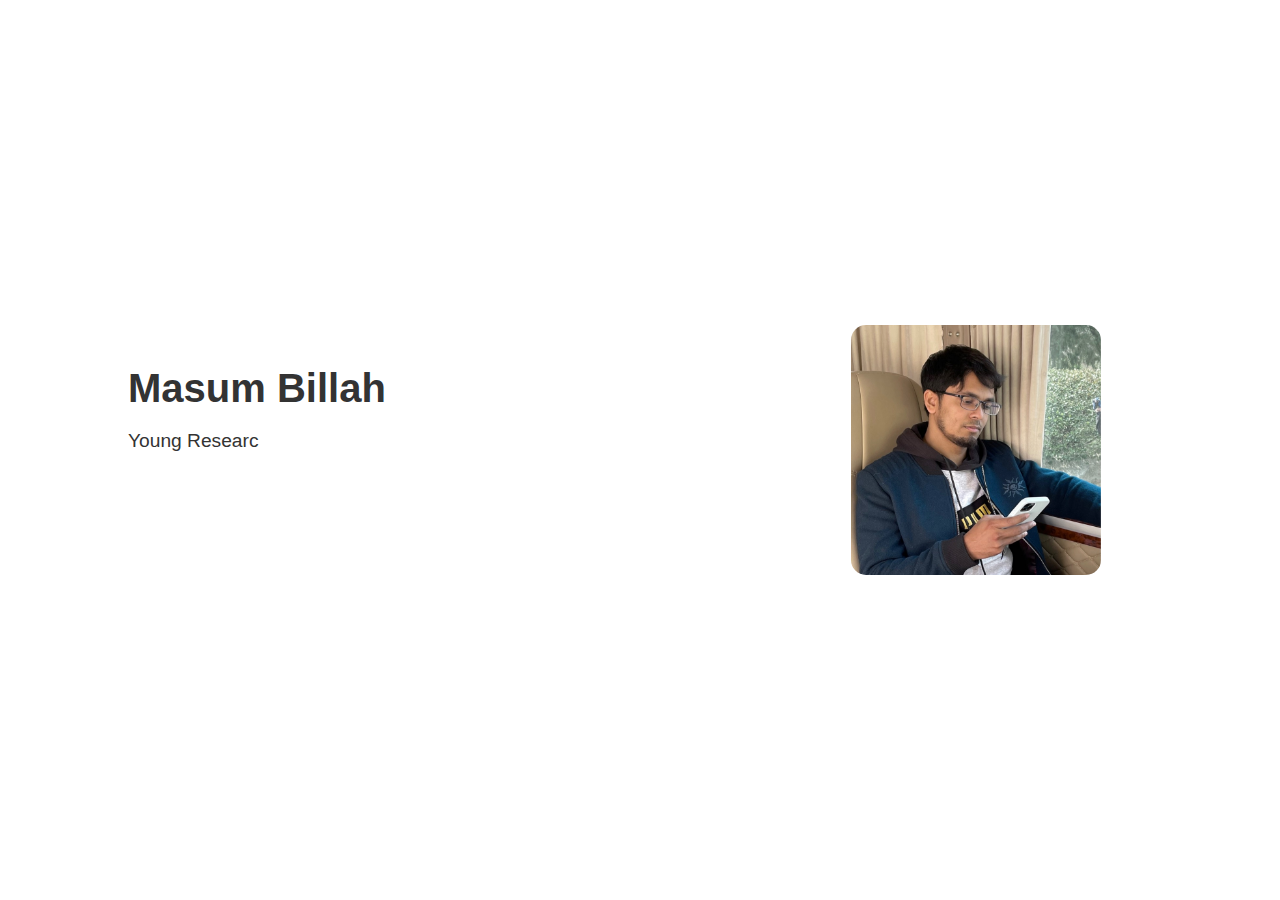
==== index.html @ 6d70ecaf "Initial commit" ====
<!DOCTYPE html>
<html lang="en">

<head>
    <meta charset="UTF-8">
    <meta name="viewport" content="width=device-width, initial-scale=1.0">
    <title>Masum Billah - Portfolio</title>
    <meta name="title" content="Masum Billah - Portolio">

    <link rel="stylesheet" href="styles.css">
    <link rel="stylesheet" href="https://cdnjs.cloudflare.com/ajax/libs/font-awesome/5.15.4/css/all.min.css">

</head>

<body>
    <div class="header">
        <div class="container">
            <div class="intro">
                <div class="intro-text">
                    <h1 id="typed-text" data-typed="Masum Billah"></h1>
                    <p id="typed-description" data-typed='Young Researcher and Tech Enthusiast'></p>
                    <div class="buttons">
                        <a href="/cv.html" class="rounded-btn">View CV</a>
                    </div>
                </div>
                <div class="intro-image">
                    <img src="images/masum.webp" alt="Sayad Uddin Tahsin" class="profile-pic">
                </div>
            </div>
        </div>
    </div>
    <script src="script.js"></script>
</body>

</html>
---- styles.css ----
@import url('https://fonts.googleapis.com/css2?family=Kalam:wght@300;400;700&display=swap');
@import url('https://fonts.googleapis.com/css2?family=Poppins:ital,wght@0,100;0,200;0,300;0,400;0,500;0,600;0,700;0,800;0,900;1,100;1,200;1,300;1,400;1,500;1,600;1,700;1,800;1,900&display=swap');

:root {
    /* Body styles */
    margin: 0;
    font-family: "Arial", sans-serif;
    background-color: #fff;
    color: #333;
}

body {
    margin: 0;
    font-family: Arial, sans-serif;
    background-color: #fff;
    color: #333;
}

.header {
    background-color: #fff;
    color: #333;
    height: 100vh;
    display: flex;
    align-items: center;
    justify-content: center;
}

.container {
    width: 80%;
    margin: 0 auto;
}

.intro {
    display: flex;
    justify-content: space-between;
    align-items: center;
    width: 100%;
}

.intro-text {
    max-width: 50%;
    /* Adjust max-width for better spacing */
}


.intro-text h1 {
    font-size: 2.5em;
    /* Larger font size */
    margin: 0;
    /* font-family: "Poppins", sans-serif; */
}

.intro-text p {
    font-size: 1.2em;
}

.buttons {
    opacity: 0;
    margin-top: 30px;
}

.rounded-btn {
    display: inline-block;
    padding: 10px 20px;
    margin-right: 7.5px;
    margin-bottom: 10px;
    border: 2px solid #ccc;
    border-radius: 20px;
    text-decoration: none;
    color: #333;
    /* Darker text color */
    transition: background-color 0.3s, color 0.3s;
}

.rounded-btn:hover {
    background-color: #eae8e6;
    color: #333;
}


.intro-image {
    max-width: 40%;
    /* Adjust max-width for better spacing */
    display: flex;
    justify-content: center;
    margin-right: 5%;
    /* Move the image slightly to the left */
}

.profile-pic {
    display: block;
    border-radius: 15px;
    /* Slightly rounded corners */
    width: 250px;
    /* Adjust image size */
    height: 250px;
    background-size: cover;
    opacity: 0;
    transition: opacity 1s ease-in-out;
}

.profile-pic.loaded {
    opacity: 1;
}

main {
    padding: 40px 0;
}

section {
    margin-bottom: 40px;
}

/* Responsive Design */
@media (max-width: 768px) {
    .header {
        height: 100vh;
        /* Full screen height for mobile */
    }

    .intro {
        flex-direction: column;
        text-align: center;
    }

    .intro-image {
        order: -1;
        margin-right: 0;
        margin-bottom: 20px;
        max-width: 100%;
    }

    .intro-text {
        max-width: 100%;
    }

    .intro-text h1 {
        font-size: 2em;
    }

    .profile-pic {
        width: 200px;
        height: 200px;
    }

    .btn {
        margin-bottom: 10px;
    }

    .rounded-btn {
        margin-right: 5px;
    }
}

.fade-in {
    opacity: 0;
    transition: opacity 1s ease-in-out;
}

.fade-visible {
    opacity: 1;
    transition: opacity 0.5s ease-in-out;
}

header {
    background-color: transparent;
    color: #fff;
    /* Initial text color (white) */
    padding: 15px 0;
    text-align: left;
    opacity: 1;
    border-bottom: 1.5px solid #333;
    /* Border at the bottom, white color */
}

.header-content {
    max-width: 1000px;
}

.logo {
    color: #333;
    text-decoration: none;
    font-size: 1.3em;
    font-weight: bold;
    font-family: "Kalam", cursive;
    transition: color 1s ease;
}

.logo:hover {
    color: #787878;
}

.heading {
    line-height: 150%;
}

.education-container {
    display: flex;
    justify-content: space-between;
    margin-bottom: 20px;
    margin-left: 10px;
    margin-top: -20px;
    line-height: 10px;
    /* background-color: #dbdbdb; */
}

.left {
    flex: 1;
    /* Take up remaining space */
}

.right {
    text-align: right;
}

.degree {
    font-size: 1.1em;
    font-weight: bold;
    margin-bottom: 5px;
}
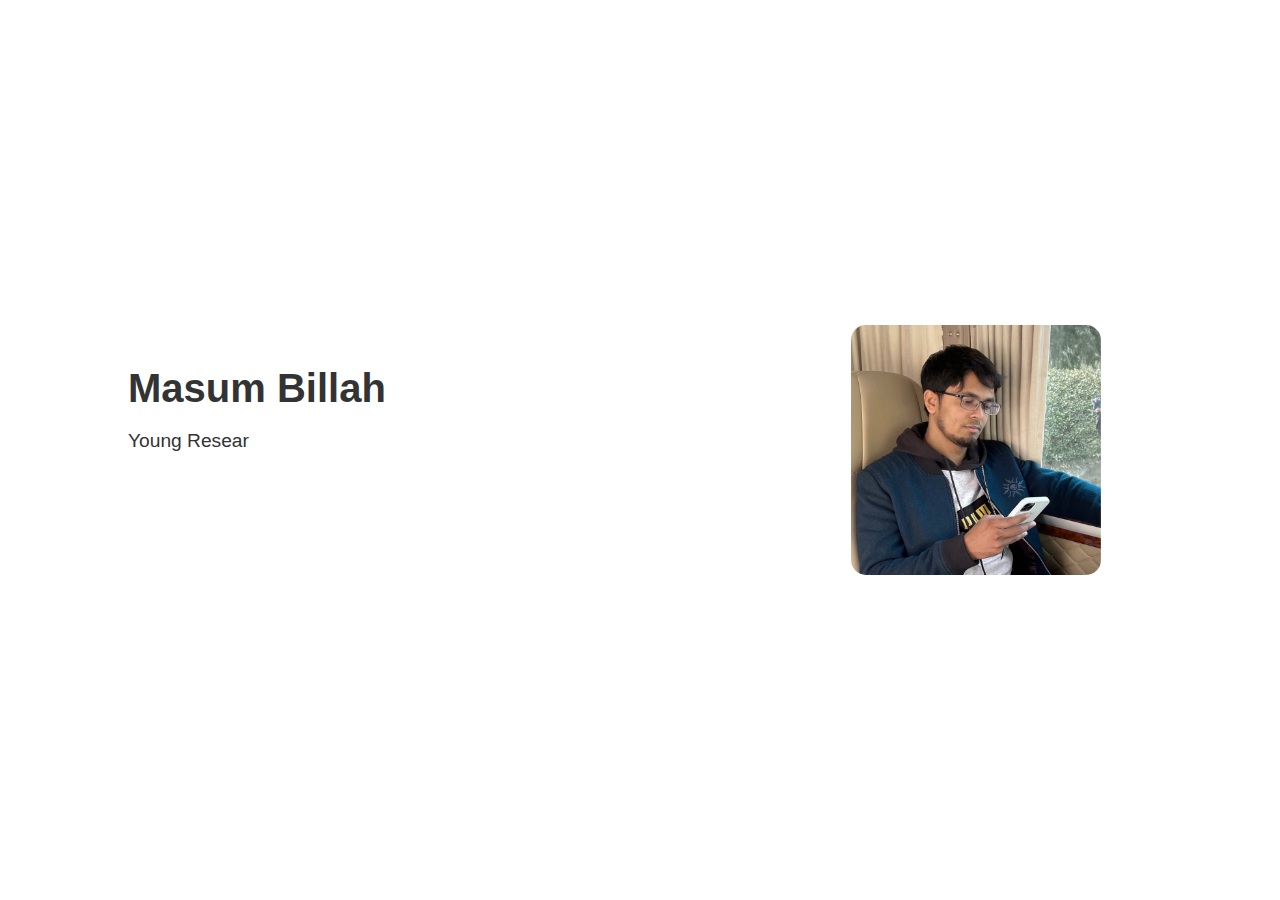
==== commit cd5d13e8: "Added sitemap.xml, _config.yml, icon, modifications on CV" ====
--- a/index.html
+++ b/index.html
@@ -6,9 +6,26 @@
     <meta name="viewport" content="width=device-width, initial-scale=1.0">
     <title>Masum Billah - Portfolio</title>
     <meta name="title" content="Masum Billah - Portolio">
+    <meta name="description" content="Young Researcher and Tech Enthusiast">
+    <link rel="canonical" href="https://masumujn.github.io">
 
     <link rel="stylesheet" href="styles.css">
     <link rel="stylesheet" href="https://cdnjs.cloudflare.com/ajax/libs/font-awesome/5.15.4/css/all.min.css">
+
+    <link rel="icon" href="https://masumujn.github.io/images/masum.ico" type="image/x-icon">
+
+    <meta property="og:description" content="Young Researcher and Tech Enthusiast">
+    <meta property="og:image" content="https://masumujn.github.io/images/masum.webp">
+    <meta property="og:image:alt" content="Masum Billah">
+    <meta property="og:site_name" content="Masum Billah">
+    <meta property="og:title" content="Masum Billah - Portfolio">
+    <meta property="og:type" content="website">
+    <meta property="og:url" content="https://masumujn.github.io">
+
+    <meta name="twitter:card" content="summary">
+    <meta name="twitter:description" content="Young Researcher and Tech Enthusiast">
+    <meta name="twitter:image:src" content="https://masumujn.github.io/images/masum.webp">
+    <meta name="twitter:title" content="Masum Billah - Portfolio">
 
 </head>
 
@@ -18,13 +35,13 @@
             <div class="intro">
                 <div class="intro-text">
                     <h1 id="typed-text" data-typed="Masum Billah"></h1>
-                    <p id="typed-description" data-typed='Young Researcher and Tech Enthusiast'></p>
+                    <p id="typed-description" data-typed='Young Researcher and Tech Enthusiast' style="display: block; margin-block-start: 1em; margin-block-end: 1em; margin-inline-start: 0px; margin-inline-end: 0px;"></p>
                     <div class="buttons">
                         <a href="/cv.html" class="rounded-btn">View CV</a>
                     </div>
                 </div>
                 <div class="intro-image">
-                    <img src="images/masum.webp" alt="Sayad Uddin Tahsin" class="profile-pic">
+                    <img src="images/masum.webp" alt="Masum Billah" class="profile-pic">
                 </div>
             </div>
         </div>
--- a/styles.css
+++ b/styles.css
@@ -1,5 +1,6 @@
 @import url('https://fonts.googleapis.com/css2?family=Kalam:wght@300;400;700&display=swap');
 @import url('https://fonts.googleapis.com/css2?family=Poppins:ital,wght@0,100;0,200;0,300;0,400;0,500;0,600;0,700;0,800;0,900;1,100;1,200;1,300;1,400;1,500;1,600;1,700;1,800;1,900&display=swap');
+@import url('https://fonts.googleapis.com/css2?family=Noto+Serif+SC:wght@200..900&display=swap');
 
 :root {
     /* Body styles */
@@ -194,27 +195,42 @@
     line-height: 150%;
 }
 
-.education-container {
+.splitted-container {
     display: flex;
     justify-content: space-between;
     margin-bottom: 20px;
-    margin-left: 10px;
+    margin-left: 20px;
     margin-top: -20px;
-    line-height: 10px;
-    /* background-color: #dbdbdb; */
+    line-height: 1.6;
+}
+
+@media (max-width: 768px) {
+    .splitted-container {
+        margin-left: 0;
+    }
 }
 
 .left {
     flex: 1;
-    /* Take up remaining space */
+    margin: 15px 0;
 }
 
 .right {
+    flex: 0.4;
     text-align: right;
-}
-
-.degree {
+    margin: 15px 0;
+}
+
+.name {
     font-size: 1.1em;
     font-weight: bold;
     margin-bottom: 5px;
+}
+
+p {
+    margin: 0;
+}
+
+.chinese {
+    font-family: "Noto Serif SC", serif;
 }